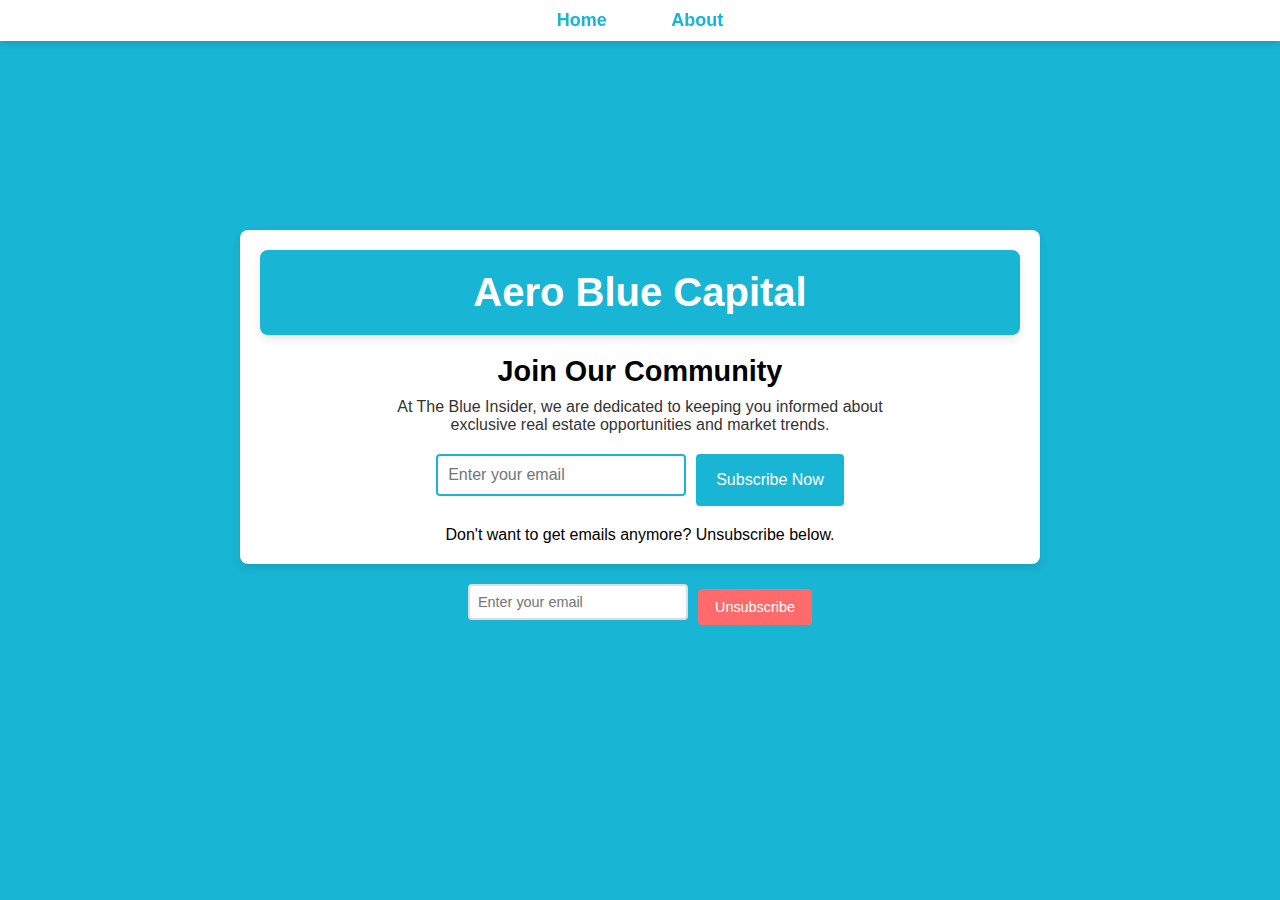
==== index.html @ 82864350 "initial" ====
<!DOCTYPE html>
<html lang="en">
<head>
    <meta charset="UTF-8">
    <meta name="viewport" content="width=device-width, initial-scale=1.0">
    <title>Aero Blue Capital</title>
    <link rel="stylesheet" href="styles.css">
    <script src="script.js"></script>
</head>
<body>
    <header>
        <a href="index.html" class="button">Home</a>
        <a href="about.html" class="button">About</a>
    </header>
    <main>
        <div class="container">
            <!-- Title Card -->
            <section id="title-card">
                <h1>Aero Blue Capital</h1>
            </section>

            <!-- Subscribe Card -->
            <section id="subscribe-card">
                <div class="content">
                    <h2>Join Our Community</h2>
                    <p>At The Blue Insider, we are dedicated to keeping you informed about exclusive real estate opportunities and market trends.</p>
                    <form class="subscribe-form">
                        <input type="email" class="email-input" placeholder="Enter your email" required>
                        <button type="submit" class="subscribe">Subscribe Now</button>
                        <p class="thank-you">You have been added! Thanks for subscribing to our email list!</p>
                    </form>
                </div>
            </section>
            <p class="message">Don't want to get emails anymore? Unsubscribe below.</p>
        </div>

        <!-- Unsubscribe Form -->
        <footer>
            <form class="unsubscribe-form">
                <input type="email" class="unsubscribe-input" placeholder="Enter your email" required>
                <button type="submit" class="unsubscribe">Unsubscribe</button>
                <p class="unsubscribe-message">You have been unsubscribed from our newsletter. We're sorry to see you go!</p>
            </form>
        </footer>
    </main>
</body>
</html>
---- styles.css ----
/* General Reset and Styling */
* {
    margin: 0;
    padding: 0;
    box-sizing: border-box;
    font-family: Arial, sans-serif;
}

body {
    background-color: #18b5d4;
    display: flex;
    flex-direction: column;
    justify-content: space-between; /* Distributes space between header, main, and footer */
    align-items: center;
    min-height: 100vh;
    margin: 0;
}

/* Header Styling */
header {
    position: fixed;
    top: 0;
    left: 0;
    width: 100%;
    background-color: #ffffff;
    padding: 10px 20px;
    text-align: center;
    box-shadow: 0 4px 6px rgba(0, 0, 0, 0.1);
}

header .button {
    text-decoration: none;
    color: #18b5d4;
    margin: 0 10px;
    font-weight: bold;
    font-size: 18px;
    padding: 10px 20px;
    border-radius: 5px;
}

header .button:hover {
    background-color: #18b5d4;
    color: #ffffff;
}

/* Main Content Container Styling */
main {
    flex: 1; /* Fills the remaining space between header and footer */
    display: flex;
    flex-direction: column;
    justify-content: center; /* Centers content vertically */
    align-items: center; /* Centers content horizontally */
    width: 100%;
}

.container {
    background-color: #ffffff;
    padding: 20px;
    border-radius: 8px;
    box-shadow: 0 4px 10px rgba(0, 0, 0, 0.1);
    display: flex;
    flex-direction: column;
    justify-content: center;
    align-items: center;
    width: 90%;
    max-width: 800px;
}

/* Title Card Styling */
#title-card {
    background-color: #18b5d4;
    color: #ffffff;
    padding: 20px;
    margin-bottom: 20px;
    width: 100%;
    text-align: center;
    border-radius: 8px;
    box-shadow: 0 4px 10px rgba(0, 0, 0, 0.1);
}

#title-card h1 {
    font-size: 2.5rem;
    margin: 0;
}

/* Subscribe Card Styling */
#subscribe-card {
    display: flex;
    flex-direction: column;
    align-items: center;
    justify-content: space-between;
    width: 100%;
}

#subscribe-card .content {
    max-width: 70%;
    text-align: center;
}

#subscribe-card h2 {
    font-size: 1.8rem;
    margin-bottom: 10px;
}

#subscribe-card p {
    font-size: 1rem;
    margin-bottom: 20px;
    color: #333;
}

/* Form Styling */
form {
    display: flex;
    flex-wrap: wrap;
    justify-content: center;
    margin-bottom: 20px;
}

input[type="email"] {
    padding: 10px;
    font-size: 1rem;
    border: 2px solid #18b5d4;
    border-radius: 4px;
    width: 250px;
    margin-right: 10px;
    margin-bottom: 10px;
    outline: none;
    transition: border-color 0.3s;
}

input[type="email"]:focus {
    border-color: #148bb2;
}

button {
    padding: 10px 20px;
    font-size: 1rem;
    background-color: #18b5d4;
    color: #fff;
    border: none;
    border-radius: 4px;
    cursor: pointer;
    transition: background-color 0.3s;
}

button:hover {
    background-color: #148bb2;
}

/* Footer Styling */
footer {
    width: 100%;
    padding: 20px 0;
    background-color: transparent;
    display: flex;
    justify-content: center; /* Center unsubscribe form horizontally */
    align-items: center;
}

.unsubscribe-form {
    display: flex;
    align-items: center;
    justify-content: center;
}

.unsubscribe-form input {
    width: 220px;
    font-size: 0.9rem;
    padding: 8px;
    border: 2px solid #ddd;
    border-radius: 4px;
    margin-right: 10px;
    outline: none;
    transition: border-color 0.3s;
}

.unsubscribe-form input:focus {
    border-color: #18b5d4;
}

.unsubscribe-form button {
    padding: 8px 15px;
    font-size: 0.9rem;
    background-color: #ff6b6b;
    color: #ffffff;
    border: 2px solid #ff6b6b;
    border-radius: 4px;
    cursor: pointer;
    transition: background-color 0.3s, border-color 0.3s;
}

.unsubscribe-form button:hover {
    background-color: #e55b5b;
    border-color: #e55b5b;
}
.thank-you {
    display: none;
}
.unsubscribe-message {
    display:none;
}
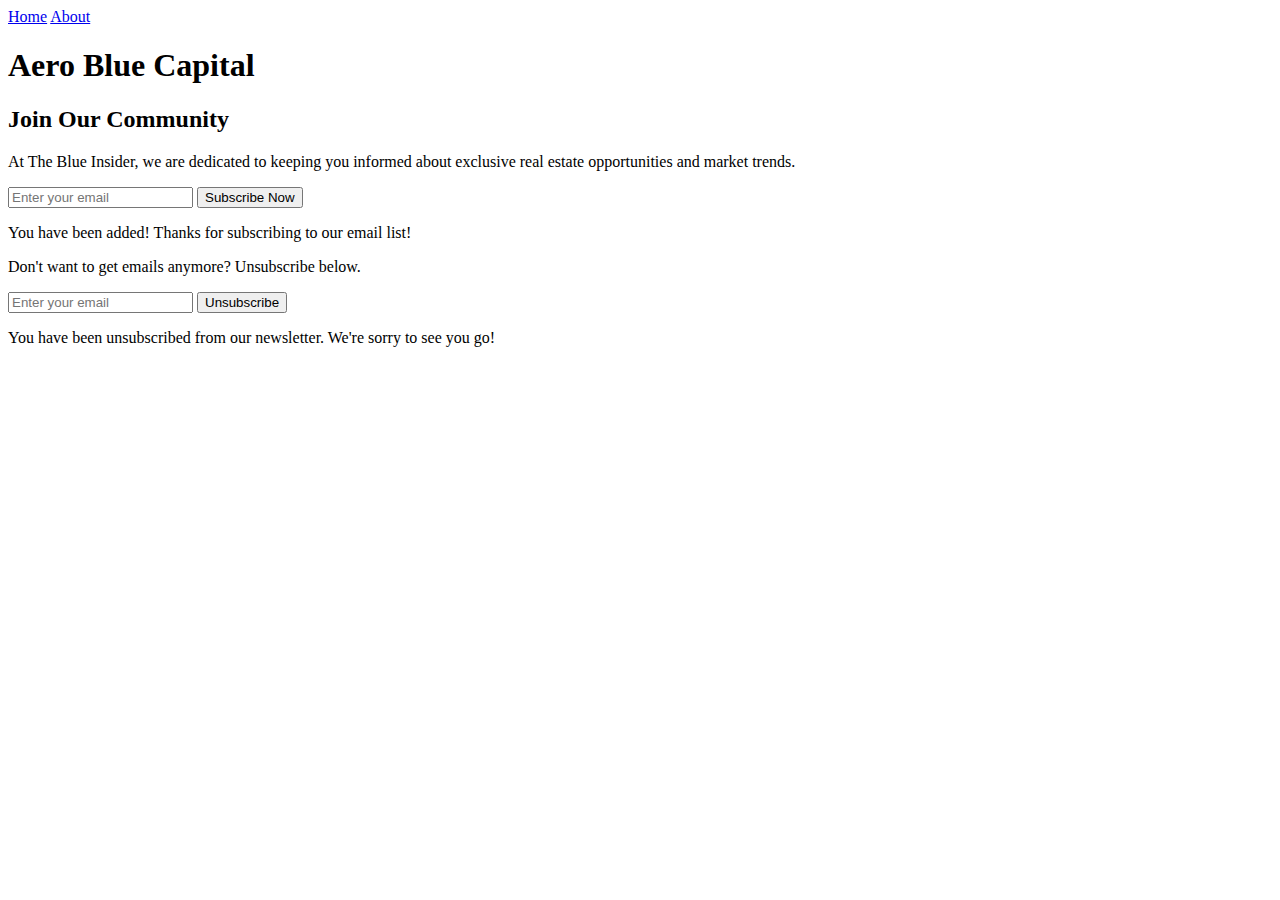
==== commit 28dda504: "Update index.html" ====
--- a/index.html
+++ b/index.html
@@ -4,13 +4,13 @@
     <meta charset="UTF-8">
     <meta name="viewport" content="width=device-width, initial-scale=1.0">
     <title>Aero Blue Capital</title>
-    <link rel="stylesheet" href="styles.css">
-    <script src="script.js"></script>
+    <link rel="stylesheet" href="https://github.com/sarahslikk/caleb_garland.github.io/blob/3bd75617f6cf553ecc619c35cbcfb94a62fc55bd/styles.css">
+    <script src="https://github.com/sarahslikk/caleb_garland.github.io/blob/3bd75617f6cf553ecc619c35cbcfb94a62fc55bd/script.js"></script>
 </head>
 <body>
     <header>
-        <a href="index.html" class="button">Home</a>
-        <a href="about.html" class="button">About</a>
+         <a href="https://github.com/sarahslikk/caleb_garland.github.io/blob/cea328f059b7273e308988f48281df10000c8679/index.html" class="button">Home</a>
+            <a href="https://github.com/sarahslikk/caleb_garland.github.io/blob/cea328f059b7273e308988f48281df10000c8679/about.html" class="button">About</a>
     </header>
     <main>
         <div class="container">
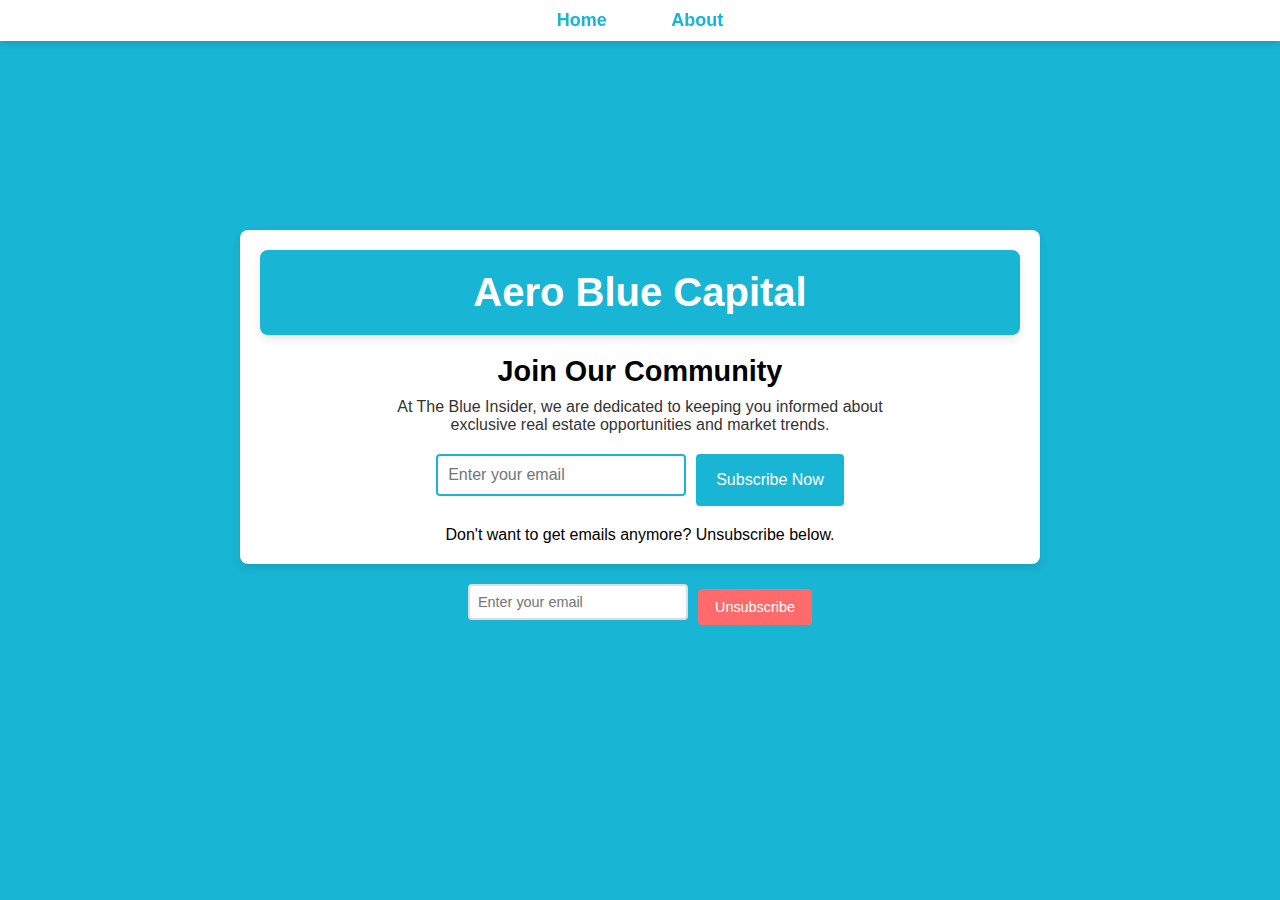
==== commit 76bf35c7: "mistakes fixed" ====
--- a/index.html
+++ b/index.html
@@ -4,13 +4,13 @@
     <meta charset="UTF-8">
     <meta name="viewport" content="width=device-width, initial-scale=1.0">
     <title>Aero Blue Capital</title>
-    <link rel="stylesheet" href="https://github.com/sarahslikk/caleb_garland.github.io/blob/3bd75617f6cf553ecc619c35cbcfb94a62fc55bd/styles.css">
-    <script src="https://github.com/sarahslikk/caleb_garland.github.io/blob/3bd75617f6cf553ecc619c35cbcfb94a62fc55bd/script.js"></script>
+    <link rel="stylesheet" href="styles.css">
+    <script src="script.js"></script>
 </head>
 <body>
     <header>
-         <a href="https://github.com/sarahslikk/caleb_garland.github.io/blob/cea328f059b7273e308988f48281df10000c8679/index.html" class="button">Home</a>
-            <a href="https://github.com/sarahslikk/caleb_garland.github.io/blob/cea328f059b7273e308988f48281df10000c8679/about.html" class="button">About</a>
+        <a href="index.html" class="button">Home</a>
+        <a href="about.html" class="button">About</a>
     </header>
     <main>
         <div class="container">
--- a/styles.css
+++ b/styles.css
@@ -0,0 +1,201 @@
+/* General Reset and Styling */
+* {
+    margin: 0;
+    padding: 0;
+    box-sizing: border-box;
+    font-family: Arial, sans-serif;
+}
+
+body {
+    background-color: #18b5d4;
+    display: flex;
+    flex-direction: column;
+    justify-content: space-between; /* Distributes space between header, main, and footer */
+    align-items: center;
+    min-height: 100vh;
+    margin: 0;
+}
+
+/* Header Styling */
+header {
+    position: fixed;
+    top: 0;
+    left: 0;
+    width: 100%;
+    background-color: #ffffff;
+    padding: 10px 20px;
+    text-align: center;
+    box-shadow: 0 4px 6px rgba(0, 0, 0, 0.1);
+}
+
+header .button {
+    text-decoration: none;
+    color: #18b5d4;
+    margin: 0 10px;
+    font-weight: bold;
+    font-size: 18px;
+    padding: 10px 20px;
+    border-radius: 5px;
+}
+
+header .button:hover {
+    background-color: #18b5d4;
+    color: #ffffff;
+}
+
+/* Main Content Container Styling */
+main {
+    flex: 1; /* Fills the remaining space between header and footer */
+    display: flex;
+    flex-direction: column;
+    justify-content: center; /* Centers content vertically */
+    align-items: center; /* Centers content horizontally */
+    width: 100%;
+}
+
+.container {
+    background-color: #ffffff;
+    padding: 20px;
+    border-radius: 8px;
+    box-shadow: 0 4px 10px rgba(0, 0, 0, 0.1);
+    display: flex;
+    flex-direction: column;
+    justify-content: center;
+    align-items: center;
+    width: 90%;
+    max-width: 800px;
+}
+
+/* Title Card Styling */
+#title-card {
+    background-color: #18b5d4;
+    color: #ffffff;
+    padding: 20px;
+    margin-bottom: 20px;
+    width: 100%;
+    text-align: center;
+    border-radius: 8px;
+    box-shadow: 0 4px 10px rgba(0, 0, 0, 0.1);
+}
+
+#title-card h1 {
+    font-size: 2.5rem;
+    margin: 0;
+}
+
+/* Subscribe Card Styling */
+#subscribe-card {
+    display: flex;
+    flex-direction: column;
+    align-items: center;
+    justify-content: space-between;
+    width: 100%;
+}
+
+#subscribe-card .content {
+    max-width: 70%;
+    text-align: center;
+}
+
+#subscribe-card h2 {
+    font-size: 1.8rem;
+    margin-bottom: 10px;
+}
+
+#subscribe-card p {
+    font-size: 1rem;
+    margin-bottom: 20px;
+    color: #333;
+}
+
+/* Form Styling */
+form {
+    display: flex;
+    flex-wrap: wrap;
+    justify-content: center;
+    margin-bottom: 20px;
+}
+
+input[type="email"] {
+    padding: 10px;
+    font-size: 1rem;
+    border: 2px solid #18b5d4;
+    border-radius: 4px;
+    width: 250px;
+    margin-right: 10px;
+    margin-bottom: 10px;
+    outline: none;
+    transition: border-color 0.3s;
+}
+
+input[type="email"]:focus {
+    border-color: #148bb2;
+}
+
+button {
+    padding: 10px 20px;
+    font-size: 1rem;
+    background-color: #18b5d4;
+    color: #fff;
+    border: none;
+    border-radius: 4px;
+    cursor: pointer;
+    transition: background-color 0.3s;
+}
+
+button:hover {
+    background-color: #148bb2;
+}
+
+/* Footer Styling */
+footer {
+    width: 100%;
+    padding: 20px 0;
+    background-color: transparent;
+    display: flex;
+    justify-content: center; /* Center unsubscribe form horizontally */
+    align-items: center;
+}
+
+.unsubscribe-form {
+    display: flex;
+    align-items: center;
+    justify-content: center;
+}
+
+.unsubscribe-form input {
+    width: 220px;
+    font-size: 0.9rem;
+    padding: 8px;
+    border: 2px solid #ddd;
+    border-radius: 4px;
+    margin-right: 10px;
+    outline: none;
+    transition: border-color 0.3s;
+}
+
+.unsubscribe-form input:focus {
+    border-color: #18b5d4;
+}
+
+.unsubscribe-form button {
+    padding: 8px 15px;
+    font-size: 0.9rem;
+    background-color: #ff6b6b;
+    color: #ffffff;
+    border: 2px solid #ff6b6b;
+    border-radius: 4px;
+    cursor: pointer;
+    transition: background-color 0.3s, border-color 0.3s;
+}
+
+.unsubscribe-form button:hover {
+    background-color: #e55b5b;
+    border-color: #e55b5b;
+}
+.thank-you {
+    display: none;
+}
+.unsubscribe-message {
+    display:none;
+}
